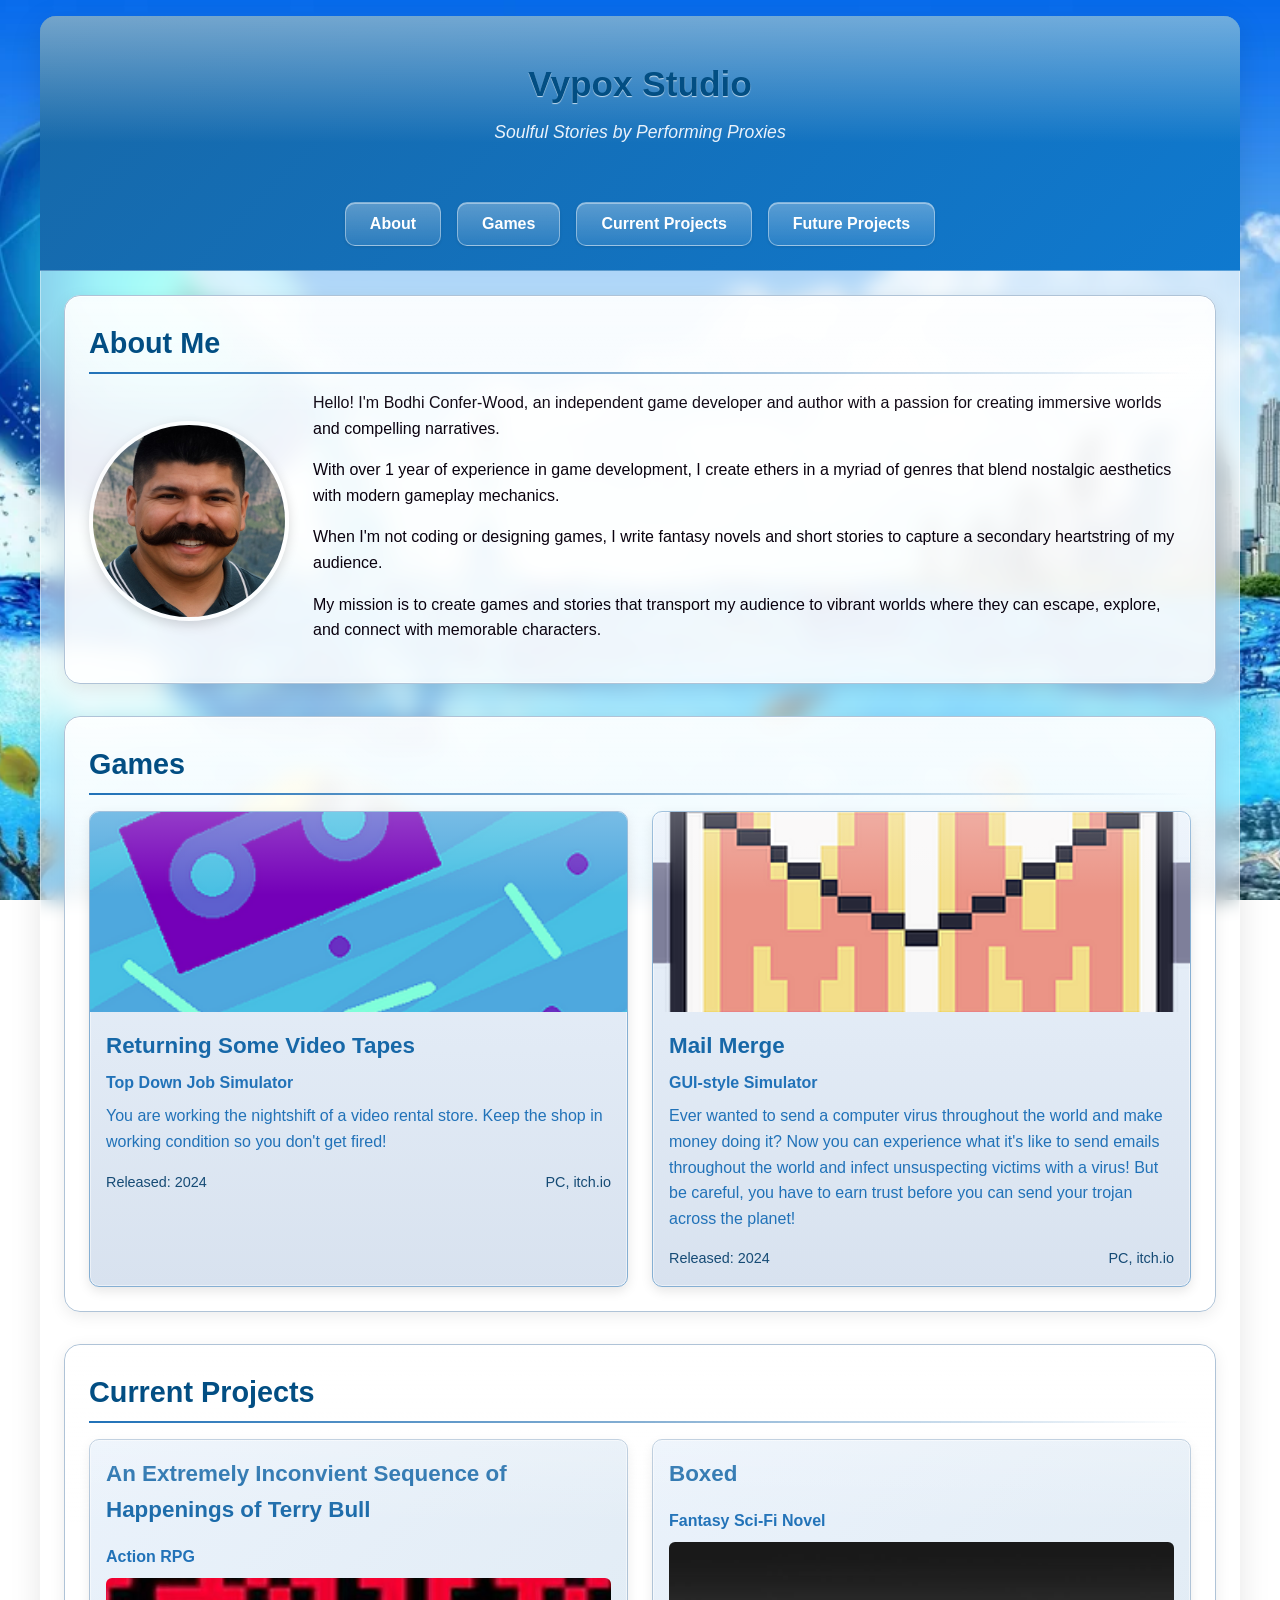
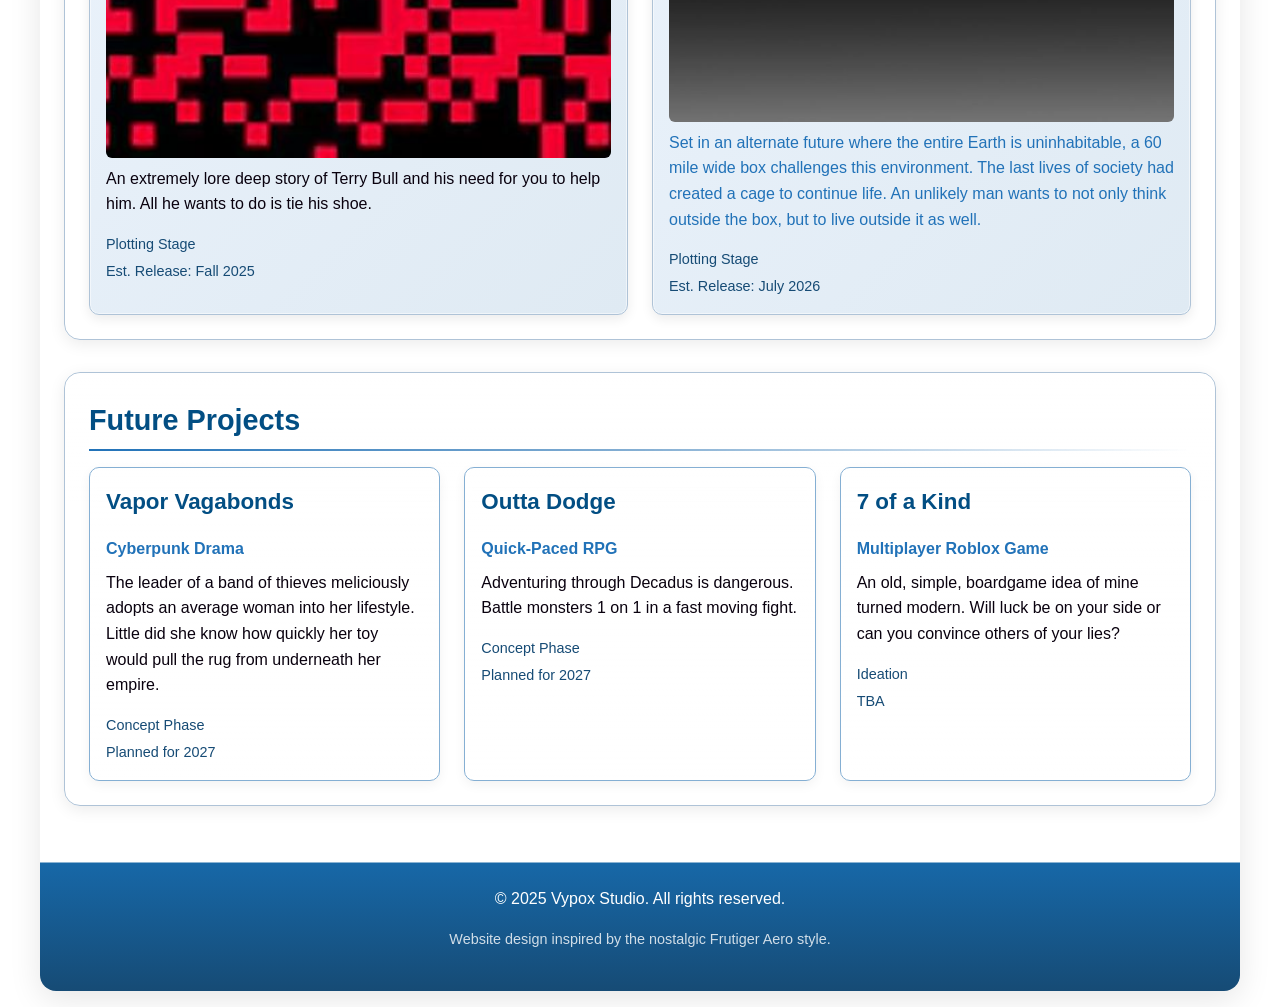
==== website/index.html @ 1d3b25c6 "Update index.html Updated Boxed Link 2" ====
<!DOCTYPE html>
<html lang="en">
<head>
    <meta charset="UTF-8">
    <meta name="viewport" content="width=device-width, initial-scale=1.0">
    <title>Vypox Studio - Indie Game Developer & Indie Author</title>
    <link rel="stylesheet" href="css/style.css">
    <meta name="description" content="Portfolio website for an indie game developer and author showcasing games and creative projects">
</head>
<body>
    <div class="aero-container">
        <!-- Header Section with Frutiger Aero styling -->
        <header class="aero-header">
            <div class="logo-container">
                <h1>Vypox Studio</h1>
                <p class="tagline">Soulful Stories by Performing Proxies</p>
            </div>
            <nav class="aero-nav">
                <ul>
                    <li><a href="#about">About</a></li>
                    <li><a href="#games">Games</a></li>
                    <li><a href="#current-projects">Current Projects</a></li>
                    <li><a href="#future-projects">Future Projects</a></li>
                </ul>
            </nav>
        </header>

        <main>
            <!-- About Section -->
            <section id="about" class="aero-section">
                <div class="aero-panel">
                    <h2>About Me</h2>
                    <div class="about-content">
                        <div class="profile-image">
                            <img src="images/content/developer-portrait.jpg" alt="Alex Chen - Game Developer and Author">
                        </div>
                        <div class="about-text">
                            <p>Hello! I'm Bodhi Confer-Wood, an independent game developer and author with a passion for creating immersive worlds and compelling narratives.</p>
                            <p>With over 1 year of experience in game development, I create ethers in a myriad of genres that blend nostalgic aesthetics with modern gameplay mechanics.</p>
                            <p>When I'm not coding or designing games, I write fantasy novels and short stories to capture a secondary heartstring of my audience.</p>
                            <p>My mission is to create games and stories that transport my audience to vibrant worlds where they can escape, explore, and connect with memorable characters.</p>
                        </div>
                    </div>
                </div>
            </section>

            <!-- Games Section -->
            <section id="games" class="aero-section">
                <div class="aero-panel">
                    <h2>Games</h2>
                    <div class="games-grid">
                        <!-- Game 1 -->
                        <div class="game-card">
							<a href="https://bodhiston.itch.io/returning-some-video-tapes">
								<div class="game-image">
									<img src="images/content/returning-some-video-tapes.png" alt="Returning Some Video Tapes - A Top Down Job Simulator">
								</div>
								<div class="game-info">
									<h3>Returning Some Video Tapes</h3>
									<p class="game-type">Top Down Job Simulator</p>
									<p>You are working the nightshift of a video rental store. Keep the shop in working condition so you don't get fired!</p>
									<div class="game-meta">
										<span class="release-date">Released: 2024</span>
										<span class="platforms">PC, itch.io</span>
									</div>
								</div>
							</a>
                        </div>

                        <!-- Game 2 -->
                        <div class="game-card">
							<a href="https://bodhiston.itch.io/mass-merge">
								<div class="game-image">
									<img src="images/content/mail-merge.png" alt="Mail Merge - An Infamous E-Mail Virus Program">
								</div>
								<div class="game-info">
									<h3>Mail Merge</h3>
									<p class="game-type">GUI-style Simulator</p>
									<p>Ever wanted to send a computer virus throughout the world and make money doing it? Now you can experience what it's like to send emails throughout the world and infect unsuspecting victims with a virus! But be careful, you have to earn trust before you can send your trojan across the planet!</p>
									<div class="game-meta">
										<span class="release-date">Released: 2024</span>
										<span class="platforms">PC, itch.io</span>
									</div>
								</div>
							</a>
                        </div>
                    </div>
                </div>
            </section>

            <!-- Current Projects Section -->
            <section id="current-projects" class="aero-section">
                <div class="aero-panel">
                    <h2>Current Projects</h2>
                    <div class="projects-grid">
                        <!-- Project 1 -->
                        <div class="project-card">
                            <h3>An Extremely Inconvient Sequence of Happenings of Terry Bull</h3>
                            <p class="project-type">Action RPG</p>
                            <div class="project-image">
                                <img src="images/content/red-pixels.JPG" alt="An Extremely Inconvient Sequence of Happenings of Terry Bull - Action RPG in Development">
                            </div>
                            <div class="project-info">
                                <p>An extremely lore deep story of Terry Bull and his need for you to help him. All he wants to do is tie his shoe.</p>
                                <div class="project-meta">
                                    <span class="development-stage">Plotting Stage</span>
                                    <span class="estimated-release">Est. Release: Fall 2025</span>
                                </div>
                            </div>
                        </div>

                        <!-- Project 2 -->
                        <div class="project-card">
				<a href="https://vypox.com/website/index.html">
                            <h3>Boxed</h3>
                            <p class="project-type">Fantasy Sci-Fi Novel</p>
                            <div class="project-image">
                                <img src="images/content/boxed.JPG" alt="Boxed - Fantasy Sci-Fi Novel">
                            </div>
                            <div class="project-info">
                                <p>Set in an alternate future where the entire Earth is uninhabitable, a 60 mile wide box challenges this environment. The last lives of society had created a cage to continue life. An unlikely man wants to not only think outside the box, but to live outside it as well.</p>
                                <div class="project-meta">
                                    <span class="development-stage">Plotting Stage</span>
                                    <span class="estimated-release">Est. Release: July 2026</span>
                                </div>
                            </div>
				</a>
                        </div>
                    </div>
                </div>
            </section>

            <!-- Future Projects Section -->
            <section id="future-projects" class="aero-section">
                <div class="aero-panel">
                    <h2>Future Projects</h2>
                    <div class="future-projects-list">
                        <!-- Future Project 1 -->
                        <div class="future-project">
                            <h3>Vapor Vagabonds</h3>
                            <p class="project-type">Cyberpunk Drama</p>
                            <p>The leader of a band of thieves meliciously adopts an average woman into her lifestyle. Little did she know how quickly her toy would pull the rug from underneath her empire.</p>
                            <div class="project-meta">
                                <span class="development-stage">Concept Phase</span>
                                <span class="estimated-release">Planned for 2027</span>
                            </div>
                        </div>

                        <!-- Future Project 2 -->
                        <div class="future-project">
                            <h3>Outta Dodge</h3>
                            <p class="project-type">Quick-Paced RPG</p>
                            <p>Adventuring through Decadus is dangerous. Battle monsters 1 on 1 in a fast moving fight.</p>
                            <div class="project-meta">
                                <span class="development-stage">Concept Phase</span>
                                <span class="estimated-release">Planned for 2027</span>
                            </div>
                        </div>

                        <!-- Future Project 3 -->
                        <div class="future-project">
                            <h3>7 of a Kind</h3>
                            <p class="project-type">Multiplayer Roblox Game</p>
                            <p>An old, simple, boardgame idea of mine turned modern. Will luck be on your side or can you convince others of your lies?</p>
                            <div class="project-meta">
                                <span class="development-stage">Ideation</span>
                                <span class="estimated-release">TBA</span>
                            </div>
                        </div>
                    </div>
                </div>
            </section>
        </main>

        <!-- Footer Section -->
        <footer class="aero-footer">
            <div class="footer-content">
                <p>&copy; 2025 Vypox Studio. All rights reserved.</p>
                <p class="footer-note">Website design inspired by the nostalgic Frutiger Aero style.</p>
            </div>
        </footer>
    </div>
</body>
</html>
---- website/css/style.css ----
/* 
 * Pixel Dreams Studio - Frutiger Aero Style CSS
 * Inspired by MSN Messenger 2005 and Windows Vista Aero
 */

/* ===== Base Styles & Variables ===== */
:root {
  /* MSN Messenger 2005 Color Palette */
  --msn-blue: #2172B8; /* MSN Blue (primary brand color) */
  --msn-dark-blue: #024E83; /* Darker blue (used for accents) */
  --msn-light-blue: #85AFD3; /* Light blue (used for highlights) */
  --msn-very-light-blue: #DFEAF3; /* Very light blue (background elements) */
  --msn-orange: #EC731E; /* Orange (notification/alert color) */
  --msn-green: #239D27; /* Green (online status indicator) */
  --msn-red: #D44215; /* Red (close/alert buttons) */
  --msn-coral: #D0918A; /* Soft pink/coral (decorative elements) */
  
  /* Windows Vista Aero Color Palette */
  --aero-bright-blue: #0F79CF; /* Bright blue (primary accent) */
  --aero-medium-blue: #1768A8; /* Medium blue (secondary accent) */
  --aero-dark-blue: #164B75; /* Dark blue (shadows and depth) */
  --aero-mid-blue: #4895D0; /* Mid-tone blue (gradients) */
  --aero-light-blue: #86ACCE; /* Light blue (highlights) */
  --aero-white: #FBFBFC; /* Near white (text and highlights) */
  --aero-light-bg: #EAF2FB; /* Very light blue (background elements) */
  --aero-blue-gray: #D8E2EF; /* Light blue-gray (secondary backgrounds) */
  --aero-border: #AFC3D7; /* Soft blue-gray (borders and separators) */
  --aero-shadow: #847A85; /* Muted purple-gray (shadows and accents) */
  
  /* Text colors */
  --text-dark: #09010E; /* Near black (text color) */
  --text-light: #FFFFFF; /* White (primary text and background) */
  
  /* Spacing */
  --space-xs: 0.25rem;
  --space-sm: 0.5rem;
  --space-md: 1rem;
  --space-lg: 1.5rem;
  --space-xl: 2rem;
  
  /* Border radius */
  --radius-sm: 6px;
  --radius-md: 10px;
  --radius-lg: 16px;
}

/* ===== Global Reset & Typography ===== */
* {
  margin: 0;
  padding: 0;
  box-sizing: border-box;
}

body {
  font-family: "Segoe UI", Arial, sans-serif;
  color: var(--text-dark);
  background-image: url('../images/background/blue-frutiger-aero-wallpaper.png');
  background-size: cover;
  background-attachment: fixed;
  background-position: center;
  line-height: 1.6;
  padding: var(--space-md);
}

h1, h2, h3, h4, h5, h6 {
  font-weight: 600;
  margin-bottom: var(--space-md);
  color: var(--msn-dark-blue); /* Using MSN dark blue color */
}

h1 {
  font-size: 2.2rem;
  text-shadow: 0 1px 1px rgba(255, 255, 255, 0.7);
}

h2 {
  font-size: 1.8rem;
  position: relative;
  padding-bottom: var(--space-sm);
}

h2::after {
  content: '';
  position: absolute;
  bottom: 0;
  left: 0;
  width: 100%;
  height: 2px;
  background: linear-gradient(to right, var(--msn-blue), var(--msn-light-blue), transparent);
}

h3 {
  font-size: 1.4rem;
  color: var(--aero-medium-blue); /* Using Aero medium blue color */
}

p {
  margin-bottom: var(--space-md);
}

a {
  color: var(--msn-blue); /* Using MSN blue color */
  text-decoration: none;
  transition: color 0.2s ease;
}

a:hover {
  color: var(--aero-bright-blue); /* Using Aero bright blue color */
  text-decoration: underline;
}

/* ===== Main Container ===== */
.aero-container {
  max-width: 1200px;
  margin: 0 auto;
  background-color: rgba(255, 255, 255, 0.5);
  backdrop-filter: blur(10px);
  -webkit-backdrop-filter: blur(10px);
  border-radius: var(--radius-lg);
  overflow: hidden;
  box-shadow: 
    0 8px 32px rgba(0, 0, 0, 0.1),
    0 0 0 1px rgba(255, 255, 255, 0.4) inset;
}

/* ===== Header Styles ===== */
.aero-header {
  background: linear-gradient(135deg, var(--aero-medium-blue), var(--aero-bright-blue)); /* Blue gradient background */
  color: var(--text-light);
  padding: var(--space-lg);
  border-bottom: 1px solid rgba(255, 255, 255, 0.3);
  position: relative;
  overflow: hidden;
}

.aero-header::before {
  content: '';
  position: absolute;
  top: 0;
  left: 0;
  right: 0;
  height: 50%;
  background: linear-gradient(to bottom, rgba(255, 255, 255, 0.4), rgba(255, 255, 255, 0));
  border-radius: var(--radius-lg) var(--radius-lg) 0 0;
}

.logo-container {
  position: relative;
  z-index: 1;
  text-align: center;
  padding: var(--space-md) 0;
}

.tagline {
  font-style: italic;
  color: var(--aero-light-bg); /* Using Aero light background color */
  margin-top: -10px;
  font-size: 1.1rem;
}

/* ===== Navigation ===== */
.aero-nav {
  margin-top: var(--space-lg);
  position: relative;
  z-index: 1;
}

.aero-nav ul {
  display: flex;
  justify-content: center;
  list-style: none;
  gap: var(--space-md);
}

.aero-nav li a {
  display: block;
  padding: var(--space-sm) var(--space-lg);
  color: var(--text-light);
  text-decoration: none;
  background: linear-gradient(to bottom, rgba(255, 255, 255, 0.3), rgba(255, 255, 255, 0.1));
  border-radius: var(--radius-md);
  border: 1px solid rgba(255, 255, 255, 0.4);
  box-shadow: 
    0 1px 3px rgba(0, 0, 0, 0.1),
    0 1px 0 rgba(255, 255, 255, 0.4) inset;
  transition: all 0.2s ease;
  font-weight: 600;
}

.aero-nav li a:hover {
  background: linear-gradient(to bottom, rgba(255, 255, 255, 0.4), rgba(255, 255, 255, 0.2));
  transform: translateY(-2px);
  box-shadow: 
    0 3px 6px rgba(0, 0, 0, 0.15),
    0 1px 0 rgba(255, 255, 255, 0.4) inset;
}

.aero-nav li a:active {
  transform: translateY(0);
  background: linear-gradient(to bottom, rgba(255, 255, 255, 0.2), rgba(255, 255, 255, 0.3));
  box-shadow: 
    0 1px 2px rgba(0, 0, 0, 0.1) inset,
    0 1px 0 rgba(255, 255, 255, 0.2);
}

/* ===== Main Content Sections ===== */
main {
  padding: var(--space-lg);
}

.aero-section {
  margin-bottom: var(--space-xl);
}

.aero-panel {
  background-color: rgba(255, 255, 255, 0.7);
  backdrop-filter: blur(5px);
  -webkit-backdrop-filter: blur(5px);
  border-radius: var(--radius-lg);
  padding: var(--space-lg);
  box-shadow: 
    0 4px 16px rgba(0, 0, 0, 0.08),
    0 0 0 1px rgba(255, 255, 255, 0.6) inset,
    0 1px 0 rgba(255, 255, 255, 0.6) inset;
  position: relative;
  overflow: hidden;
  border: 1px solid var(--aero-border); /* Using Aero border color */
}

.aero-panel::before {
  content: '';
  position: absolute;
  top: 0;
  left: 0;
  right: 0;
  height: 30%;
  background: linear-gradient(to bottom, rgba(255, 255, 255, 0.5), rgba(255, 255, 255, 0));
  border-radius: var(--radius-lg) var(--radius-lg) 0 0;
  pointer-events: none;
}

/* ===== About Section ===== */
.about-content {
  display: flex;
  gap: var(--space-lg);
  align-items: center;
}

.profile-image {
  flex: 0 0 200px;
}

.profile-image img {
  width: 100%;
  height: auto;
  border-radius: 50%;
  border: 4px solid rgba(255, 255, 255, 0.8);
  box-shadow: 0 4px 12px rgba(0, 0, 0, 0.15);
}

.about-text {
  flex: 1;
}

/* ===== Games Section ===== */
.games-grid {
  display: grid;
  grid-template-columns: repeat(auto-fit, minmax(300px, 1fr));
  gap: var(--space-lg);
}

.game-card {
  background: linear-gradient(to bottom, var(--aero-light-bg), var(--aero-blue-gray)); /* Blue gradient background */
  border-radius: var(--radius-md);
  overflow: hidden;
  box-shadow: 
    0 4px 12px rgba(0, 0, 0, 0.1),
    0 0 0 1px rgba(255, 255, 255, 0.5) inset;
  transition: transform 0.2s ease, box-shadow 0.2s ease;
  border: 1px solid var(--msn-light-blue); /* Using MSN light blue color */
}

.game-card:hover {
  transform: translateY(-5px);
  box-shadow: 
    0 8px 24px rgba(0, 0, 0, 0.15),
    0 0 0 1px rgba(255, 255, 255, 0.5) inset;
}

.game-image {
  height: 200px;
  overflow: hidden;
}

.game-image img {
  width: 100%;
  height: 100%;
  object-fit: cover;
  transition: transform 0.3s ease;
}

.game-card:hover .game-image img {
  transform: scale(1.05);
}

.game-info {
  padding: var(--space-md);
}

.game-type {
  color: var(--msn-blue); /* Using MSN blue color */
  font-weight: 600;
  margin-top: -10px;
  margin-bottom: var(--space-sm);
}

.game-meta {
  display: flex;
  justify-content: space-between;
  margin-top: var(--space-md);
  font-size: 0.9rem;
  color: var(--aero-dark-blue); /* Using Aero dark blue color */
}

/* ===== Current Projects Section ===== */
.projects-grid {
  display: grid;
  grid-template-columns: repeat(auto-fit, minmax(300px, 1fr));
  gap: var(--space-lg);
}

.project-card {
  background: linear-gradient(135deg, var(--aero-light-bg), var(--msn-very-light-blue)); /* Blue gradient background */
  border-radius: var(--radius-md);
  padding: var(--space-md);
  box-shadow: 
    0 4px 12px rgba(0, 0, 0, 0.08),
    0 0 0 1px rgba(255, 255, 255, 0.5) inset;
  border: 1px solid var(--aero-border); /* Using Aero border color */
}

.project-type {
  color: var(--msn-blue); /* Using MSN blue color */
  font-weight: 600;
  margin-bottom: var(--space-sm);
}

.project-image {
  height: 180px;
  margin: var(--space-sm) 0;
  border-radius: var(--radius-sm);
  overflow: hidden;
}

.project-image img {
  width: 100%;
  height: 100%;
  object-fit: cover;
}

.project-meta {
  display: flex;
  flex-direction: column;
  gap: var(--space-xs);
  margin-top: var(--space-md);
  font-size: 0.9rem;
  color: var(--aero-dark-blue); /* Using Aero dark blue color */
}

/* ===== Future Projects Section ===== */
.future-projects-list {
  display: grid;
  grid-template-columns: repeat(auto-fit, minmax(300px, 1fr));
  gap: var(--space-lg);
}

.future-project {
  background: linear-gradient(to bottom, rgba(255, 255, 255, 0.5), rgba(255, 255, 255, 0.3));
  border-radius: var(--radius-md);
  padding: var(--space-md);
  border: 1px solid var(--msn-light-blue); /* Using MSN light blue color */
  box-shadow: 0 4px 12px rgba(0, 0, 0, 0.05);
  backdrop-filter: blur(3px);
  -webkit-backdrop-filter: blur(3px);
}

.future-project h3 {
  color: var(--msn-dark-blue); /* Using MSN dark blue color */
}

/* ===== Footer ===== */
.aero-footer {
  background: linear-gradient(to bottom, var(--aero-medium-blue), var(--aero-dark-blue)); /* Blue gradient background */
  color: var(--text-light);
  padding: var(--space-lg);
  text-align: center;
  position: relative;
  overflow: hidden;
}

.aero-footer::before {
  content: '';
  position: absolute;
  top: 0;
  left: 0;
  right: 0;
  height: 1px;
  background: rgba(255, 255, 255, 0.5);
}

.footer-content {
  position: relative;
  z-index: 1;
}

.footer-note {
  font-size: 0.9rem;
  opacity: 0.8;
  margin-top: var(--space-sm);
}

/* ===== Responsive Adjustments ===== */
@media (max-width: 768px) {
  .aero-nav ul {
    flex-direction: column;
    align-items: center;
  }
  
  .about-content {
    flex-direction: column;
    text-align: center;
  }
  
  .games-grid,
  .projects-grid,
  .future-projects-list {
    grid-template-columns: 1fr;
  }
}

@media (max-width: 480px) {
  body {
    padding: var(--space-sm);
  }
  
  .aero-header,
  .aero-panel,
  .aero-footer {
    padding: var(--space-md);
  }
  
  h1 {
    font-size: 1.8rem;
  }
  
  h2 {
    font-size: 1.5rem;
  }
}
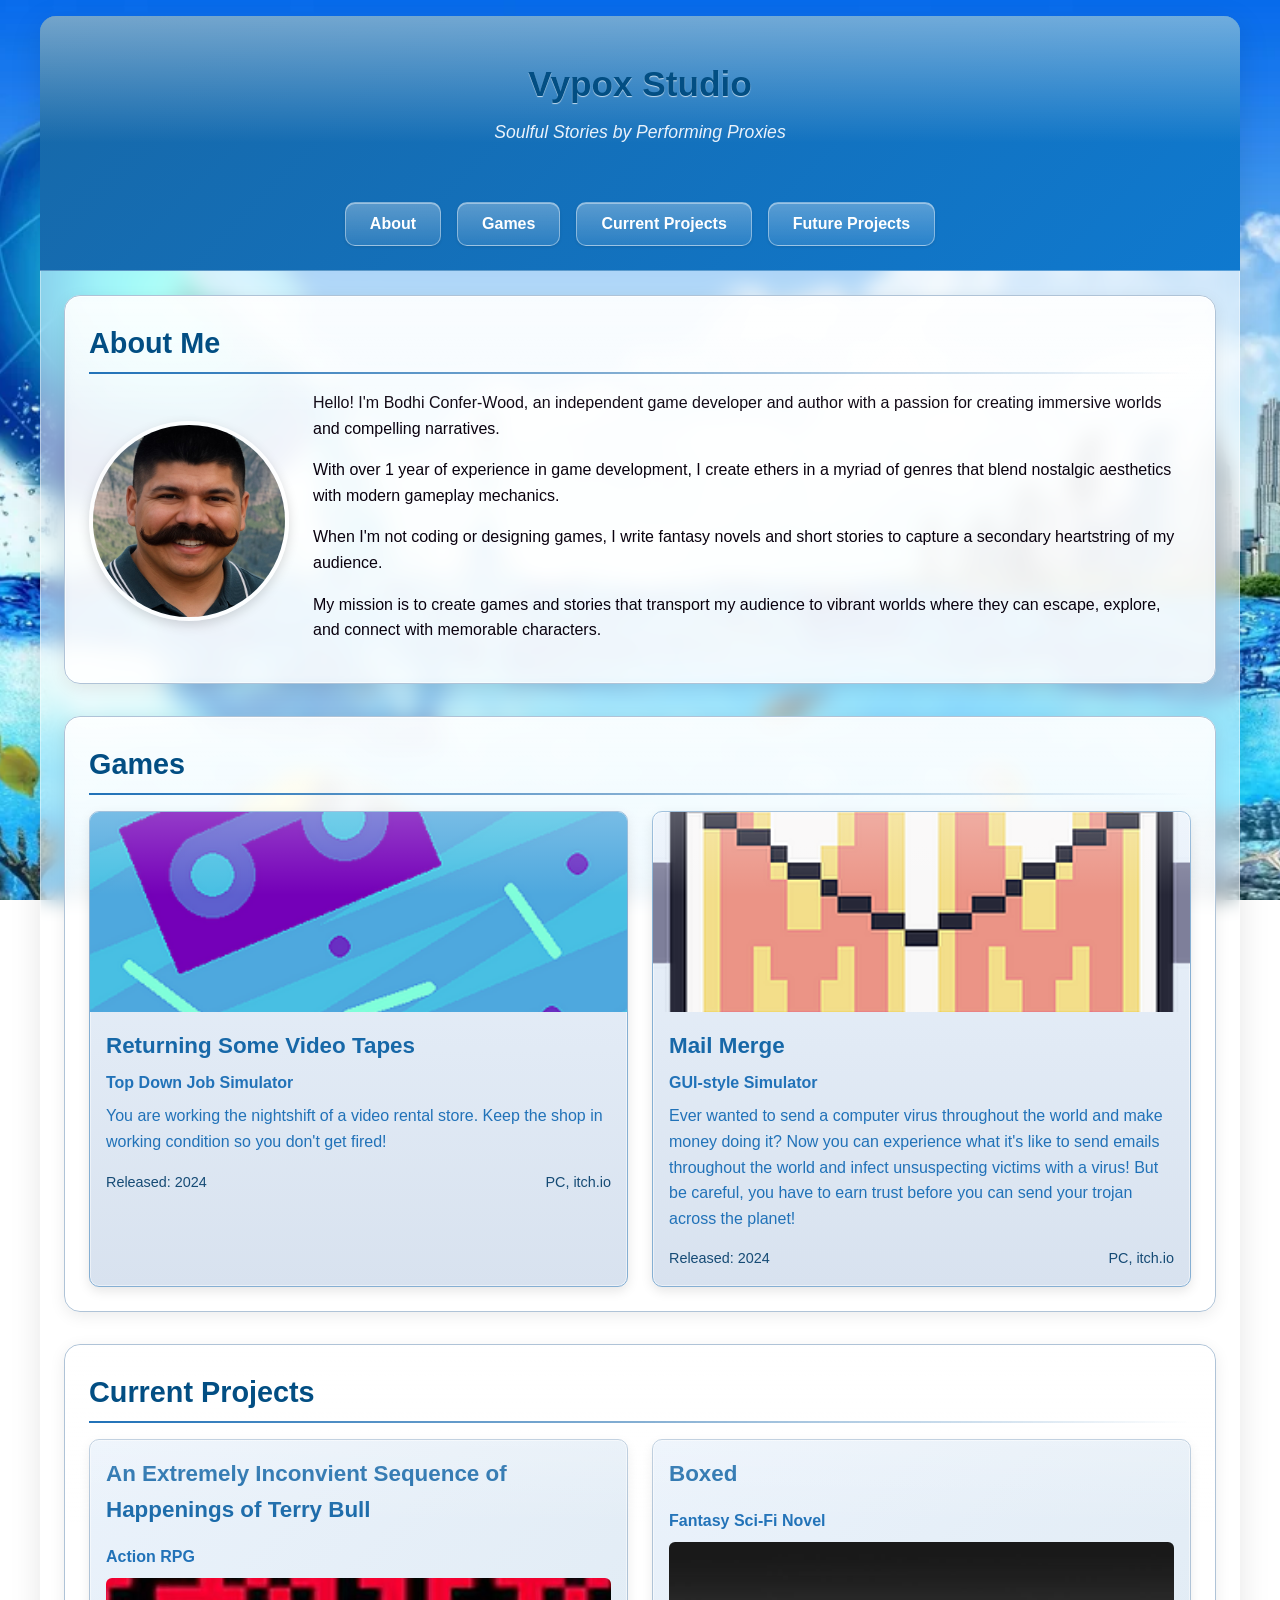
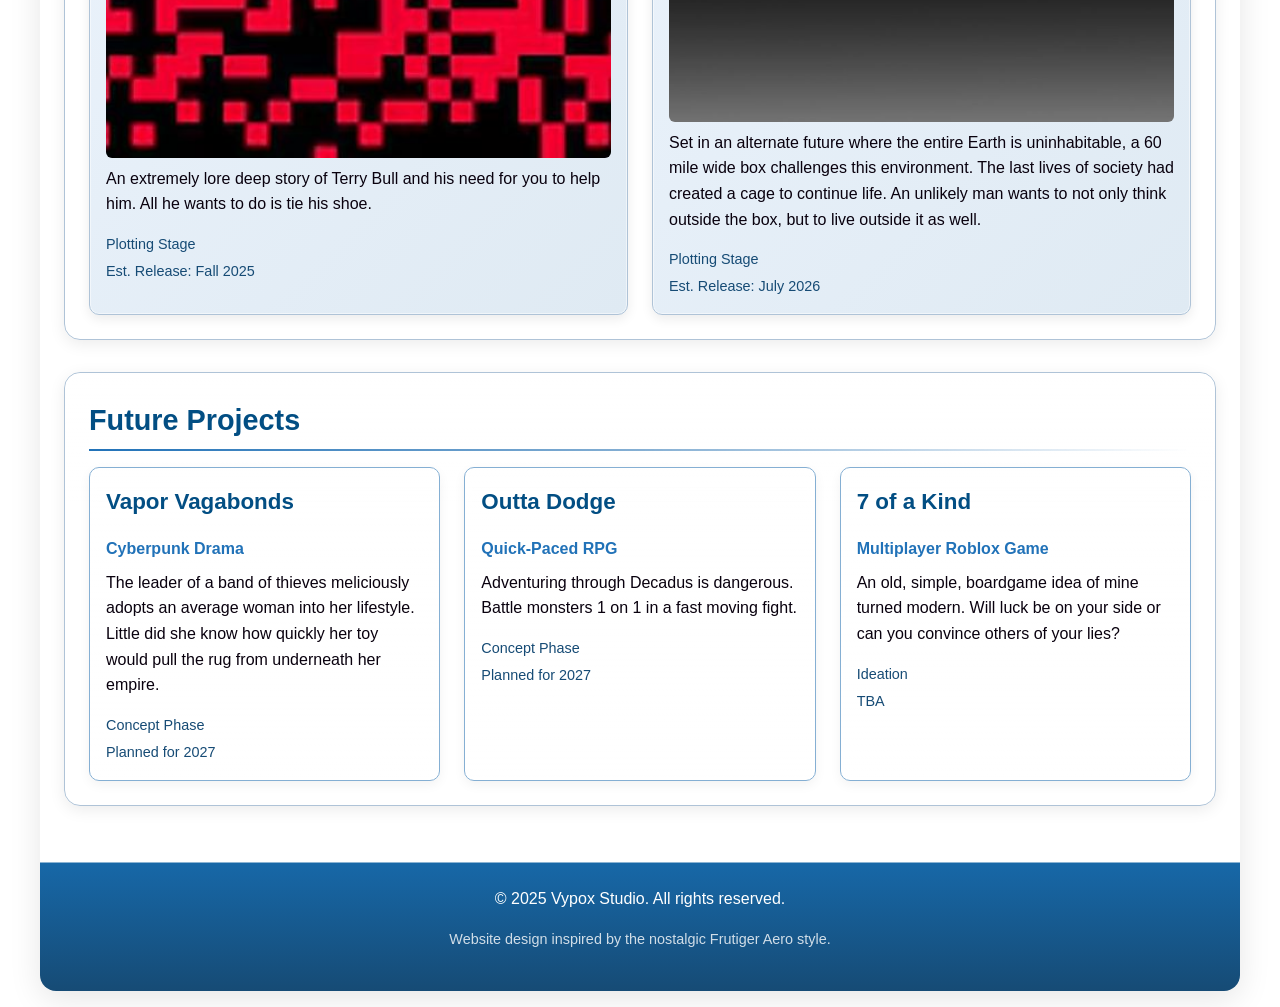
==== commit 49d28304: "Update index.html Removed Boxed url rerouting to the same page" ====
--- a/website/index.html
+++ b/website/index.html
@@ -111,7 +111,6 @@
 
                         <!-- Project 2 -->
                         <div class="project-card">
-				<a href="https://vypox.com/website/index.html">
                             <h3>Boxed</h3>
                             <p class="project-type">Fantasy Sci-Fi Novel</p>
                             <div class="project-image">
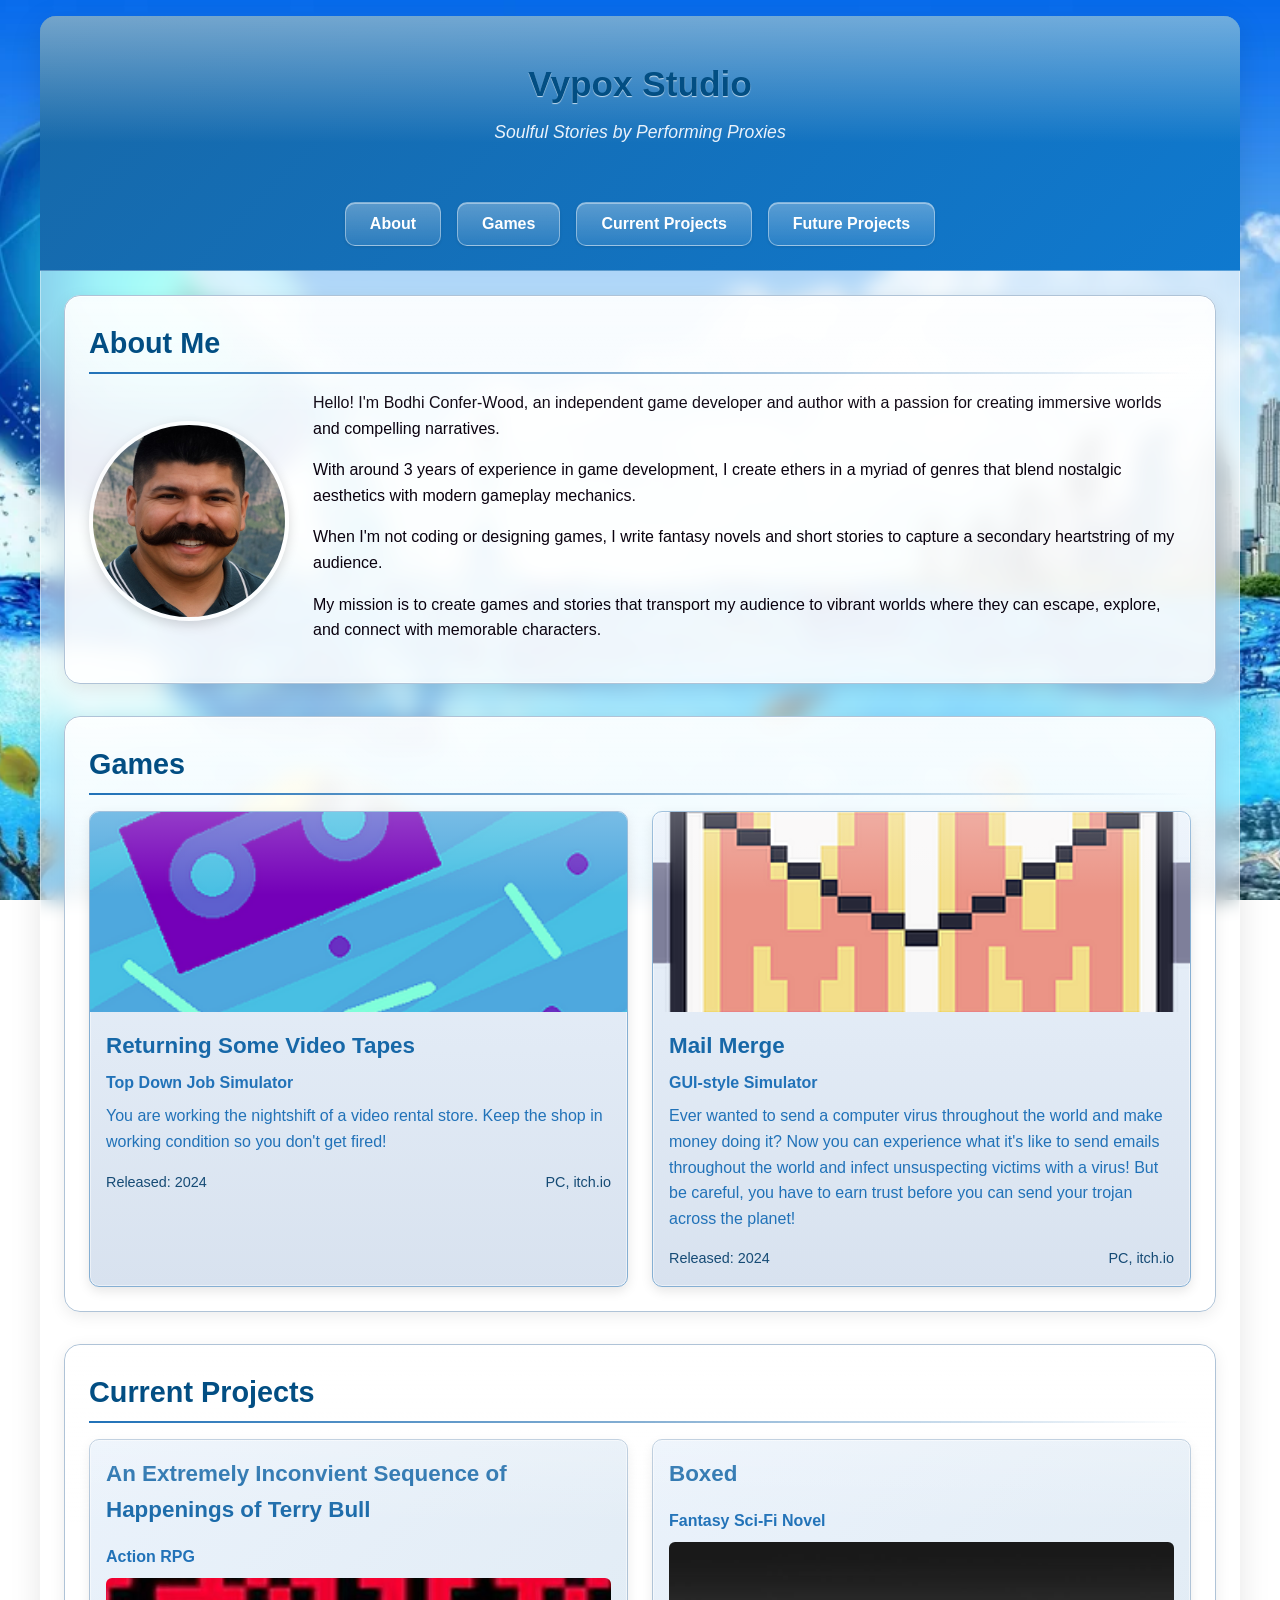
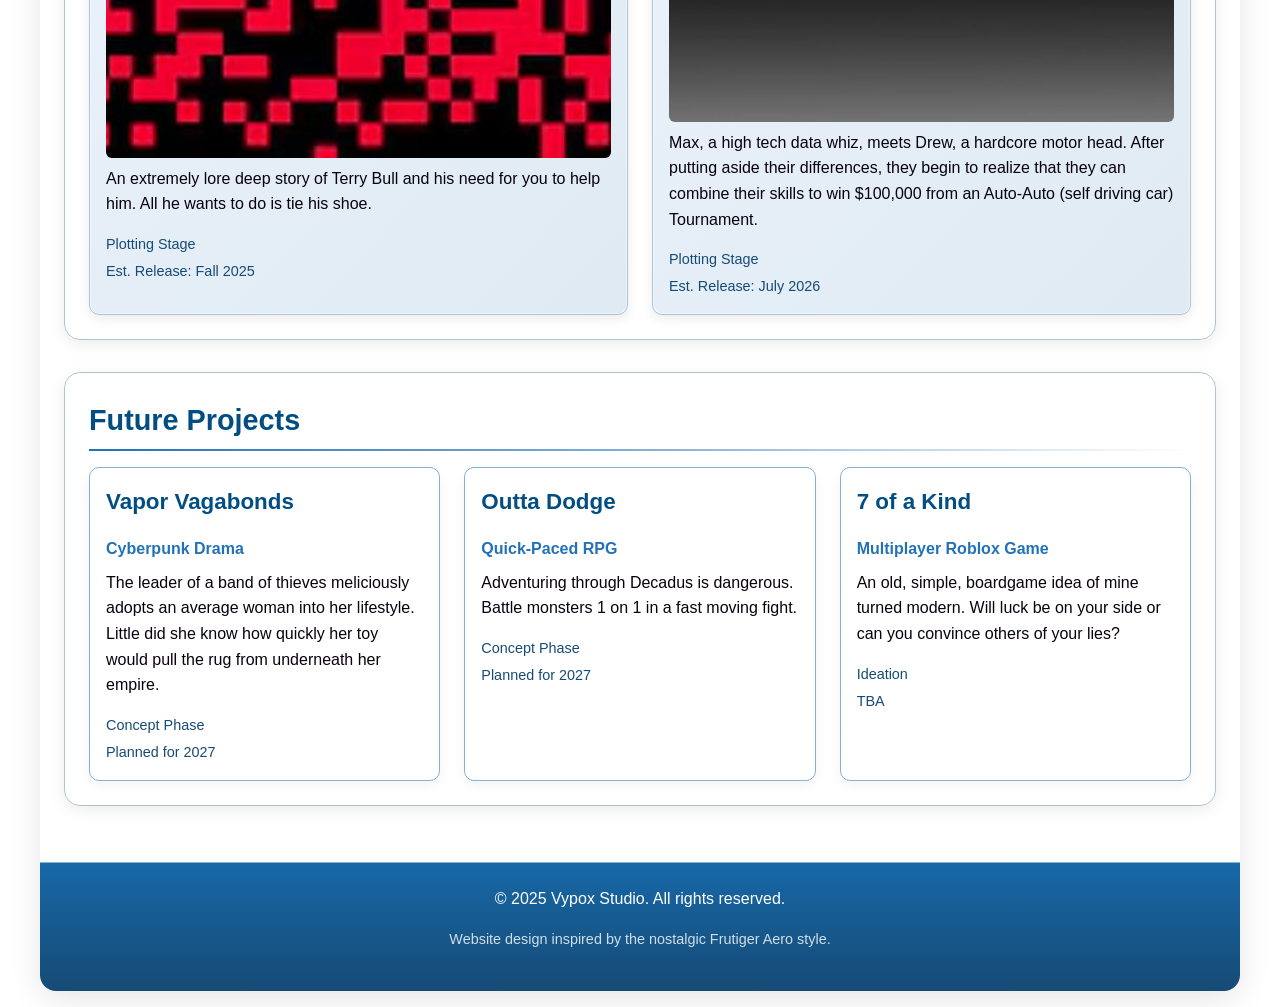
==== commit c91bba77: "Update index.html Changed "Boxed" to "Restarting Drivers"" ====
--- a/website/index.html
+++ b/website/index.html
@@ -36,7 +36,7 @@
                         </div>
                         <div class="about-text">
                             <p>Hello! I'm Bodhi Confer-Wood, an independent game developer and author with a passion for creating immersive worlds and compelling narratives.</p>
-                            <p>With over 1 year of experience in game development, I create ethers in a myriad of genres that blend nostalgic aesthetics with modern gameplay mechanics.</p>
+                            <p>With around 3 years of experience in game development, I create ethers in a myriad of genres that blend nostalgic aesthetics with modern gameplay mechanics.</p>
                             <p>When I'm not coding or designing games, I write fantasy novels and short stories to capture a secondary heartstring of my audience.</p>
                             <p>My mission is to create games and stories that transport my audience to vibrant worlds where they can escape, explore, and connect with memorable characters.</p>
                         </div>
@@ -114,10 +114,10 @@
                             <h3>Boxed</h3>
                             <p class="project-type">Fantasy Sci-Fi Novel</p>
                             <div class="project-image">
-                                <img src="images/content/boxed.JPG" alt="Boxed - Fantasy Sci-Fi Novel">
+                                <img src="images/content/boxed.JPG" alt="Restarting Drivers">
                             </div>
                             <div class="project-info">
-                                <p>Set in an alternate future where the entire Earth is uninhabitable, a 60 mile wide box challenges this environment. The last lives of society had created a cage to continue life. An unlikely man wants to not only think outside the box, but to live outside it as well.</p>
+                                <p>Max, a high tech data whiz, meets Drew, a hardcore motor head. After putting aside their differences, they begin to realize that they can combine their skills to win $100,000 from an Auto-Auto (self driving car) Tournament.</p>
                                 <div class="project-meta">
                                     <span class="development-stage">Plotting Stage</span>
                                     <span class="estimated-release">Est. Release: July 2026</span>
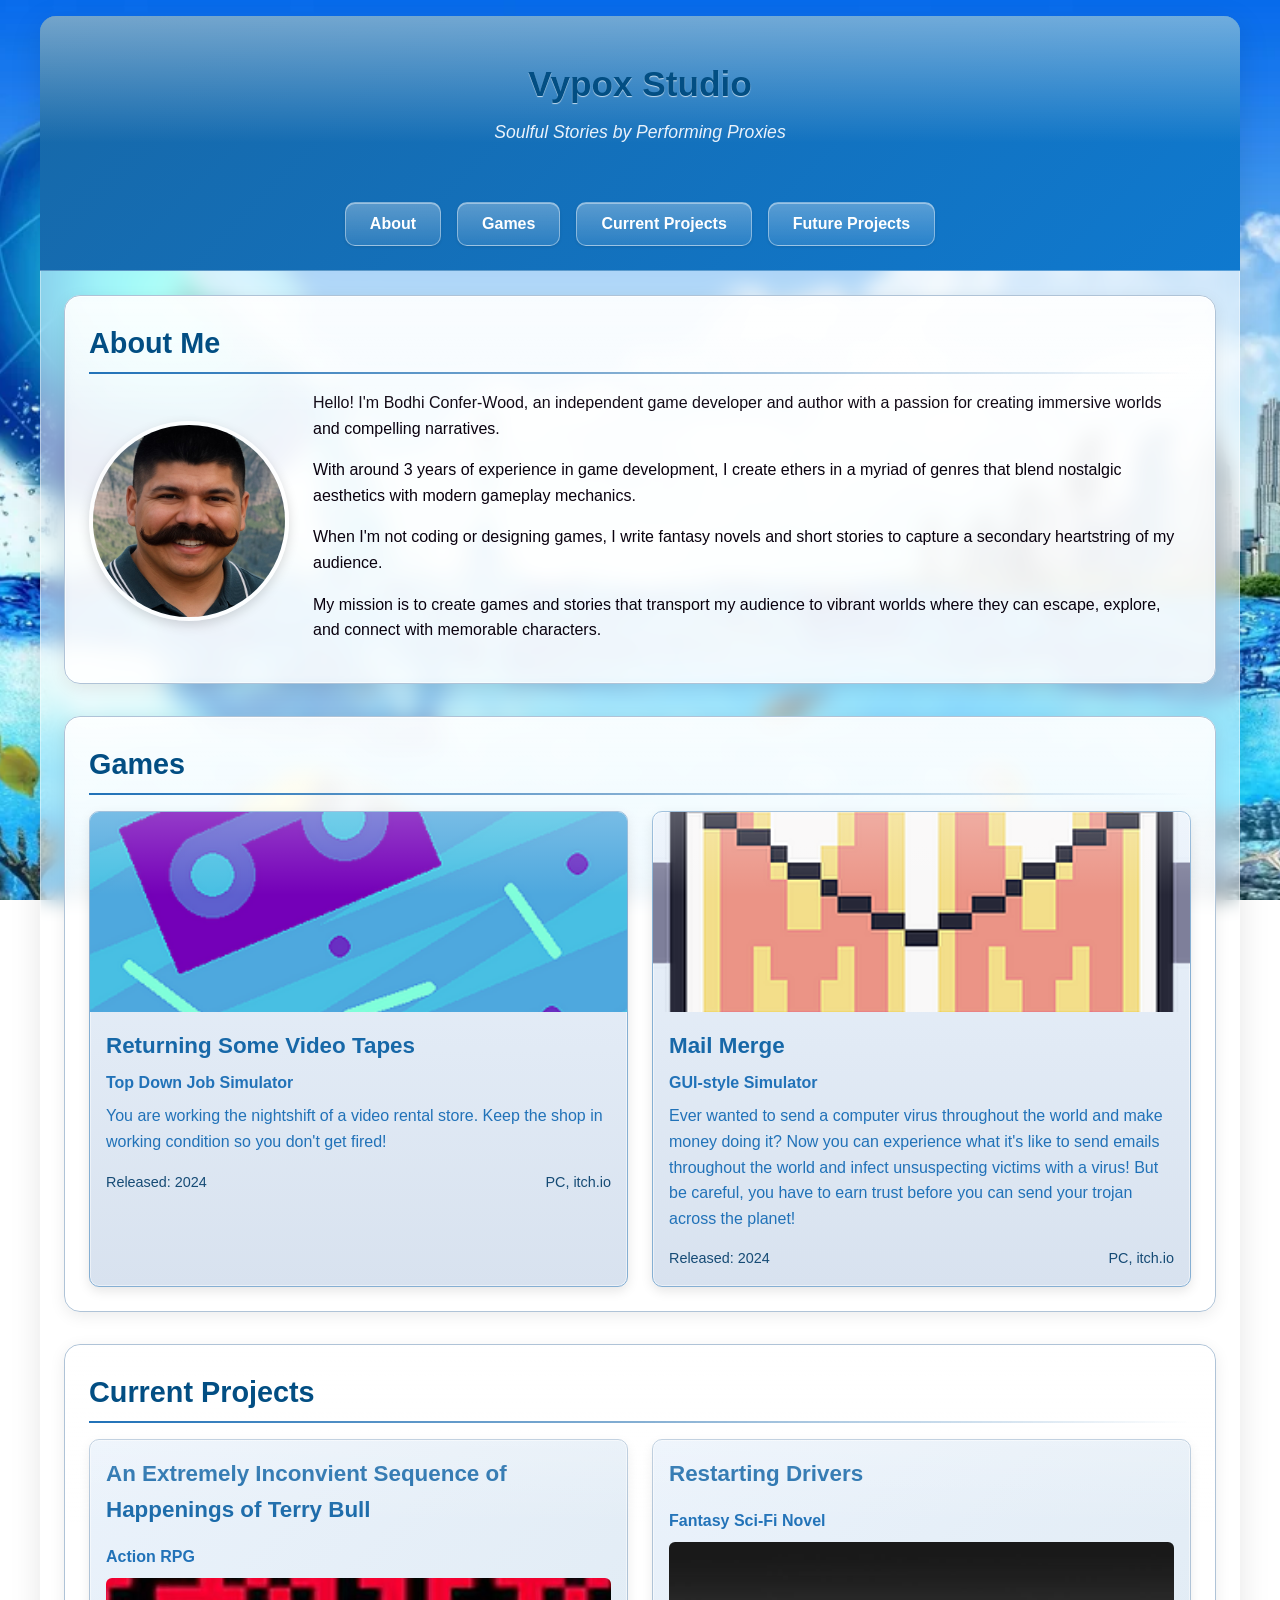
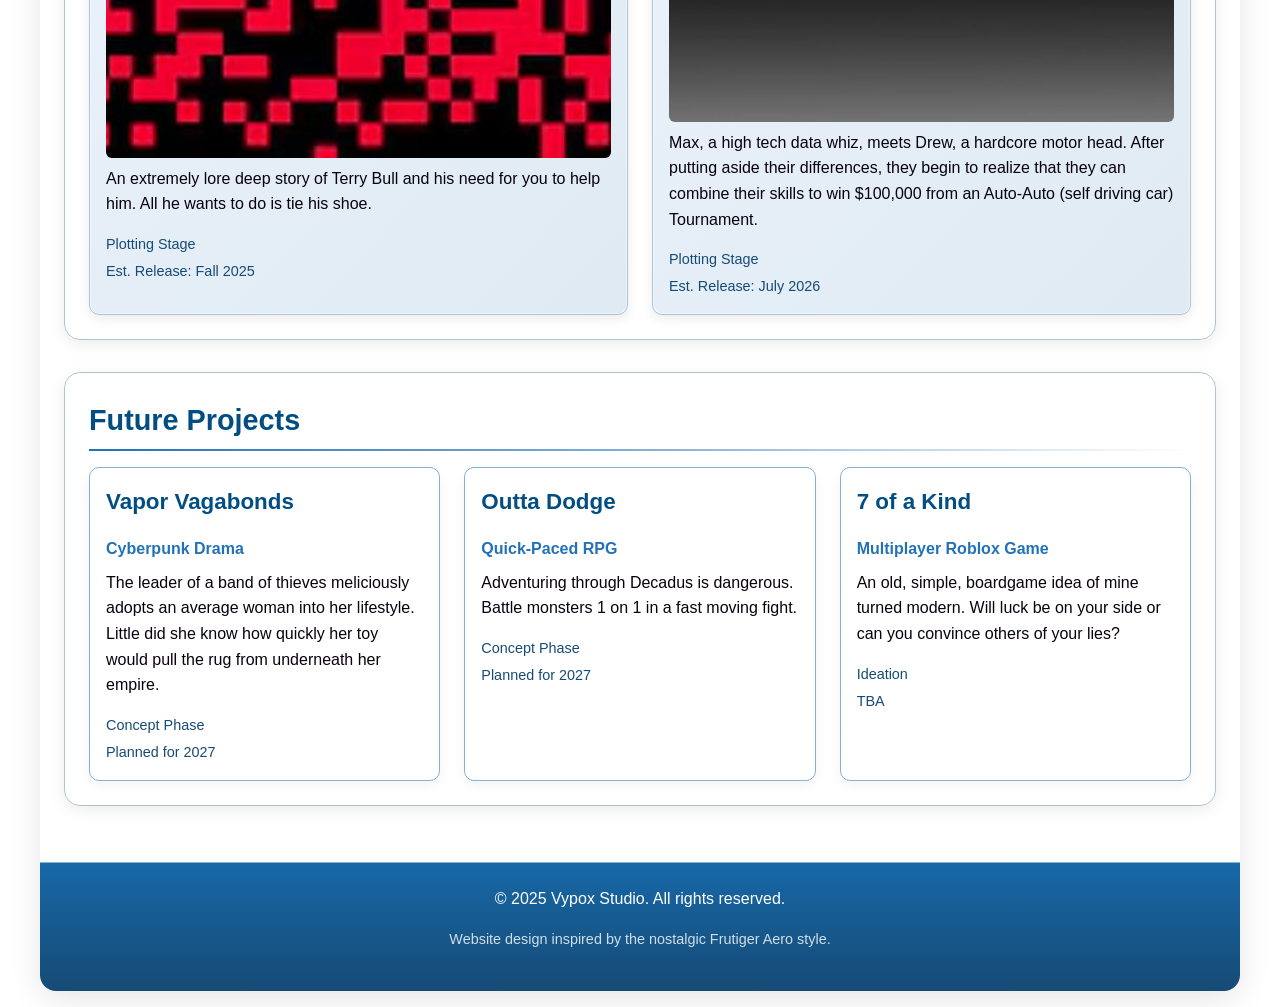
==== commit 6cde8940: "Update index.html Changed "Boxed" name to "Restarting Drivers"" ====
--- a/website/index.html
+++ b/website/index.html
@@ -111,7 +111,7 @@
 
                         <!-- Project 2 -->
                         <div class="project-card">
-                            <h3>Boxed</h3>
+                            <h3>Restarting Drivers</h3>
                             <p class="project-type">Fantasy Sci-Fi Novel</p>
                             <div class="project-image">
                                 <img src="images/content/boxed.JPG" alt="Restarting Drivers">
